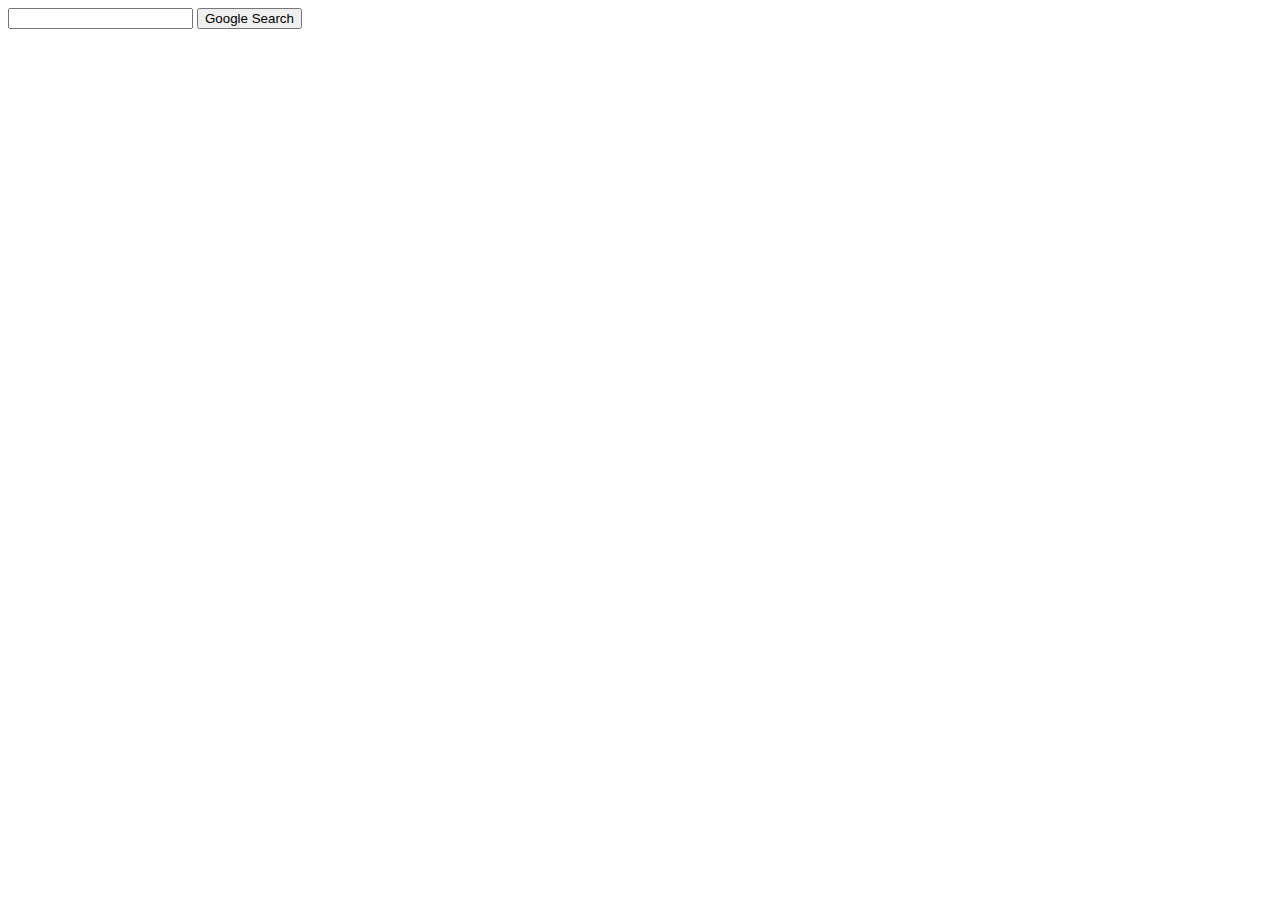
==== index.html @ 01301d2a "initial commit index.html" ====
<!DOCTYPE html>
<html lang="en">
    <head>
        <title>Search</title>
    </head>
    <body>
        <form action="https://google.com/search">
            <input type="text" name="q">
            <input type="submit" value="Google Search">
        </form>
    </body>
</html>
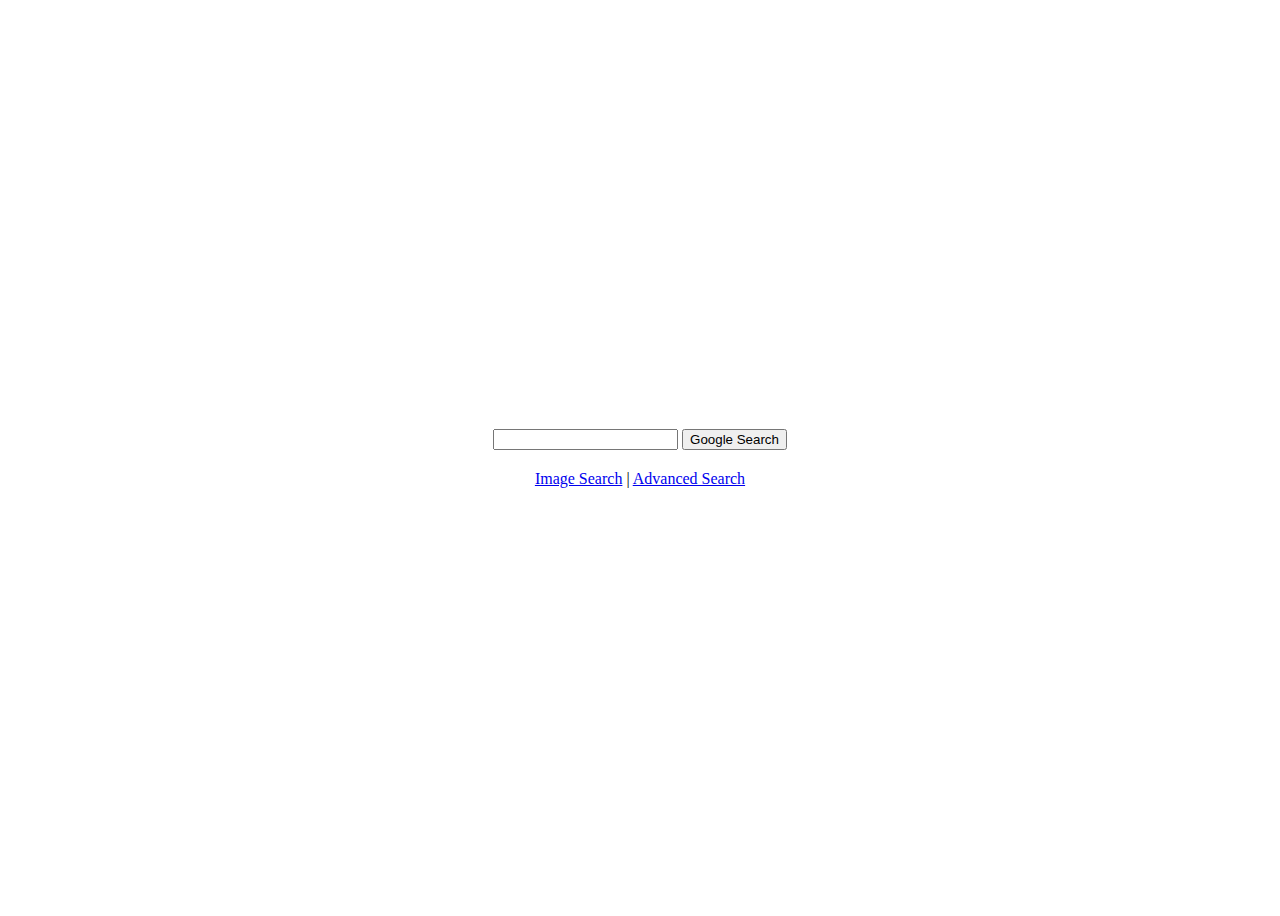
==== commit 91443375: "Add search-links" ====
--- a/index.html
+++ b/index.html
@@ -1,12 +1,19 @@
 <!DOCTYPE html>
 <html lang="en">
-    <head>
-        <title>Search</title>
-    </head>
-    <body>
-        <form action="https://google.com/search">
-            <input type="text" name="q">
-            <input type="submit" value="Google Search">
-        </form>
-    </body>
+  <head>
+    <title>Search</title>
+    <link rel="stylesheet" href="styles.css" />
+  </head>
+  <body>
+    <div>
+      <form action="https://google.com/search">
+        <input type="text" name="q" />
+        <input type="submit" value="Google Search" />
+      </form>
+    </div>
+    <div class="search-links">
+      <a href="image.html">Image Search</a> |
+      <a href="advanced.html">Advanced Search</a>
+    </div>
+  </body>
 </html>
--- a/styles.css
+++ b/styles.css
@@ -0,0 +1,10 @@
+body {
+  align-items: center;
+  display: flex;
+  justify-content: center;
+  flex-direction: column;
+  height: 100vh;
+}
+.search-links {
+  margin-top: 20px;
+}
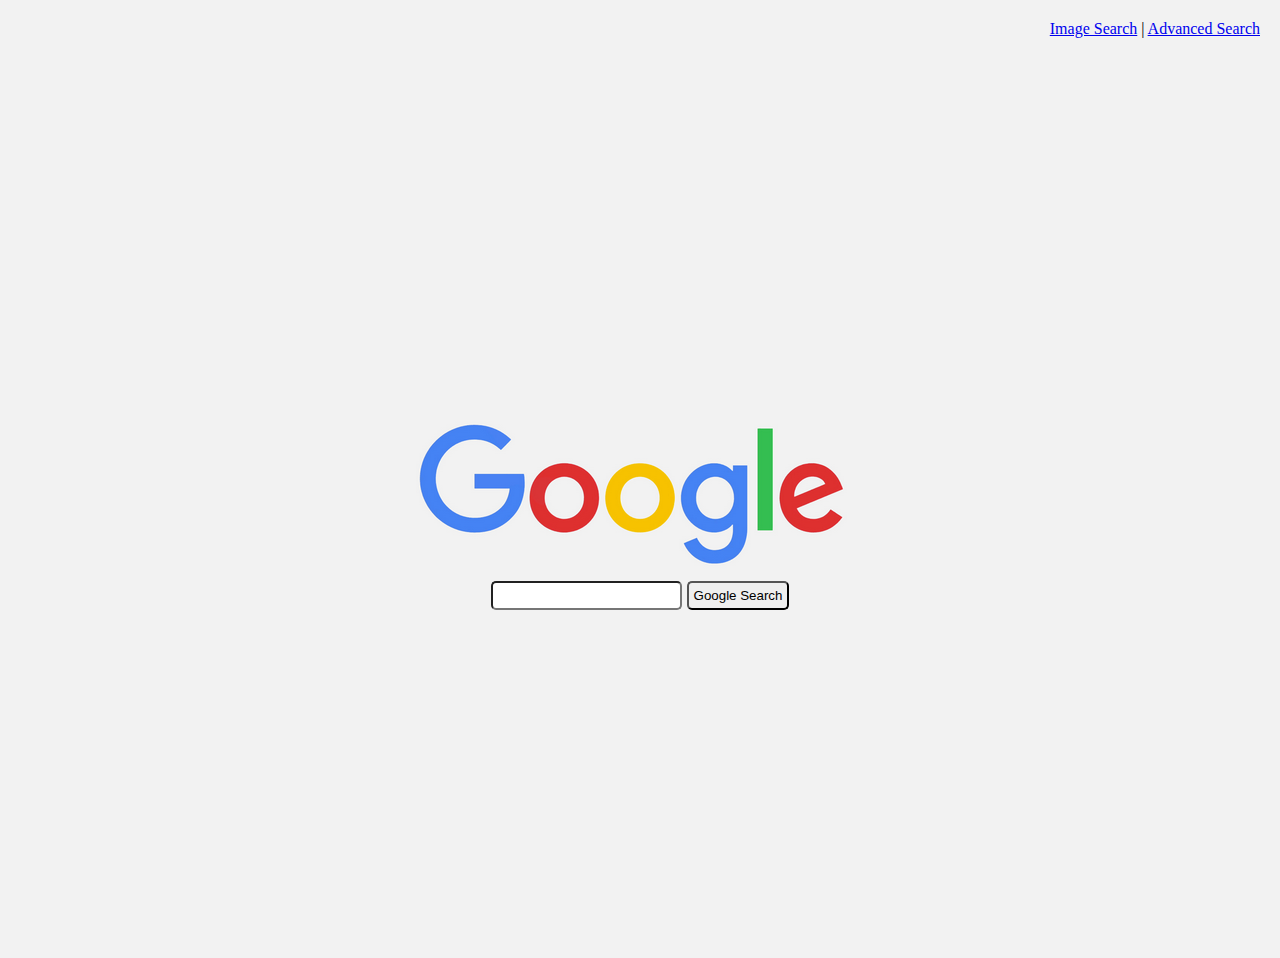
==== commit d7a48d95: "Add queries and styles" ====
--- a/index.html
+++ b/index.html
@@ -5,15 +5,16 @@
     <link rel="stylesheet" href="styles.css" />
   </head>
   <body>
-    <div>
+    <div class="search-links">
+      <a href="pages/image.html">Image Search</a> |
+      <a href="pages/advanced.html">Advanced Search</a>
+    </div>
+    <div class="search-inputs">
+      <img src="static/google.png" alt="google-logo" />
       <form action="https://google.com/search">
         <input type="text" name="q" />
-        <input type="submit" value="Google Search" />
+        <input class="search-button" type="submit" value="Google Search" />
       </form>
-    </div>
-    <div class="search-links">
-      <a href="image.html">Image Search</a> |
-      <a href="advanced.html">Advanced Search</a>
     </div>
   </body>
 </html>
--- a/styles.css
+++ b/styles.css
@@ -1,10 +1,43 @@
 body {
+  background: #f2f2f2;
+  margin: 0;
+  padding: 0;
+  height: 100vh;
+}
+.search-links {
+  margin: 20px;
+  text-align: right;
+}
+.search-inputs {
   align-items: center;
   display: flex;
   justify-content: center;
+  height: 100vh;
   flex-direction: column;
-  height: 100vh;
 }
-.search-links {
-  margin-top: 20px;
+
+.search-inputs div {
+  display: flex;
+  justify-content: space-between;
+  align-items: center;
 }
+.search-inputs input {
+  border-radius: 5px;
+  padding: 5px;
+  margin-top: 5px;
+}
+.column {
+  flex-direction: column;
+}
+.search-button,
+.advanced-search-button,
+.image-search-button {
+  float: right;
+  margin-left: 5px;
+  cursor: pointer;
+}
+.advanced-search-button,
+.image-search-button {
+  background: blue;
+  color: white;
+}
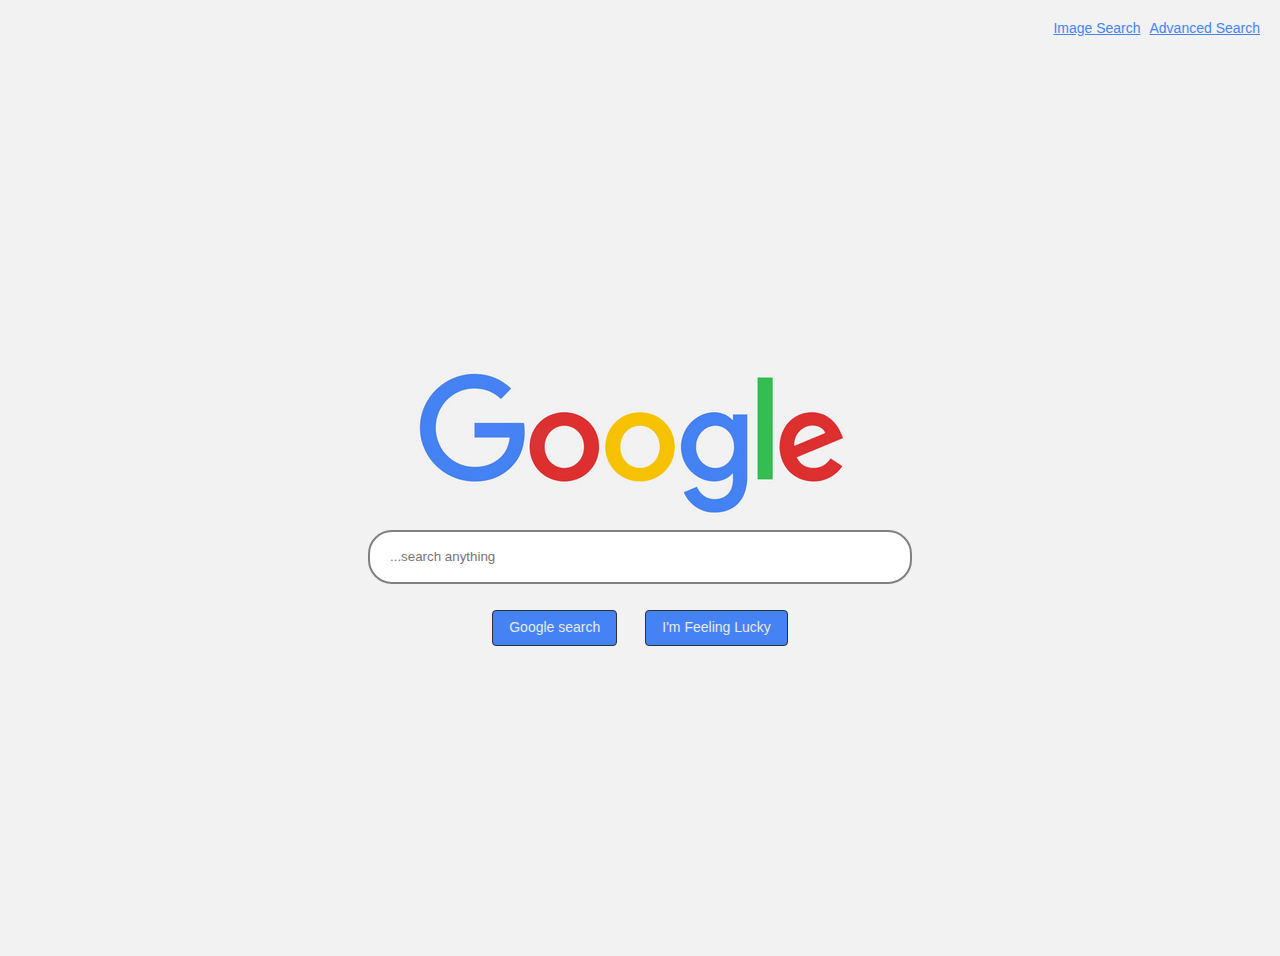
==== commit 536dd3a8: "Make major changes style" ====
--- a/index.html
+++ b/index.html
@@ -1,19 +1,34 @@
 <!DOCTYPE html>
 <html lang="en">
   <head>
-    <title>Search</title>
+    <title>project0</title>
     <link rel="stylesheet" href="styles.css" />
+    <link rel="shortcut icon" href="./static/favicon.ico" type="image/x-icon" />
   </head>
   <body>
     <div class="search-links">
-      <a href="pages/image.html">Image Search</a> |
-      <a href="pages/advanced.html">Advanced Search</a>
+      <a href="pages/image.html">Image Search</a>
+
+      <a style="margin-left: 5px" href="pages/advanced.html">Advanced Search</a>
     </div>
     <div class="search-inputs">
       <img src="static/google.png" alt="google-logo" />
       <form action="https://google.com/search">
-        <input type="text" name="q" />
-        <input class="search-button" type="submit" value="Google Search" />
+        <input
+          class="main-search"
+          type="text"
+          name="q"
+          autofocus
+          placeholder="...search anything"
+        />
+        <div class="main-page-buttons">
+          <input class="feeling-lucky" type="submit" value="Google search" />
+          <input
+            class="feeling-lucky"
+            type="submit"
+            value="I'm Feeling Lucky"
+          />
+        </div>
       </form>
     </div>
   </body>
--- a/styles.css
+++ b/styles.css
@@ -1,8 +1,13 @@
+:root {
+  --google-blue: #4583f4;
+}
 body {
   background: #f2f2f2;
   margin: 0;
   padding: 0;
   height: 100vh;
+  font-family: arial, sans-serif;
+  font-size: 14px;
 }
 .search-links {
   margin: 20px;
@@ -13,7 +18,7 @@
   display: flex;
   justify-content: center;
   height: 100vh;
-  flex-direction: column;
+  flex-direction: column !important;
 }
 
 .search-inputs div {
@@ -36,8 +41,61 @@
   margin-left: 5px;
   cursor: pointer;
 }
-.advanced-search-button,
 .image-search-button {
-  background: blue;
-  color: white;
+  margin-top: 15px !important;
 }
+
+input[type="text"]:focus {
+  outline: none;
+}
+
+.main-search {
+  background: transparent;
+  border: 2px solid gray;
+  border-radius: 24px !important;
+  height: 30px;
+  padding: 10px 20px !important;
+  width: 500px;
+}
+.main-search:focus,
+.main-search:hover {
+  background: white;
+}
+.main-page-buttons > input,
+#advanced-search-button,
+.image-form input:last-child {
+  border: 1px solid #303134;
+  border-radius: 4px;
+  background: var(--google-blue);
+  color: #e8eaed;
+  font-family: arial, sans-serif;
+  font-size: 14px;
+  margin: 11px 4px;
+  padding: 0 16px;
+  line-height: 27px;
+  height: 36px;
+  min-width: 54px;
+  text-align: center;
+  cursor: pointer;
+  user-select: none;
+}
+#advanced-search-button {
+  float: right;
+}
+.search-advanced-questions label {
+  margin-right: 15px;
+}
+.image-form {
+  display: flex;
+  flex-direction: column;
+}
+.main-page-buttons {
+  justify-content: center !important;
+  gap: 20px;
+  margin-top: 15px;
+}
+/* Set the color of unvisited links */
+a:link,
+a:visited {
+  color: var(--google-blue);
+}
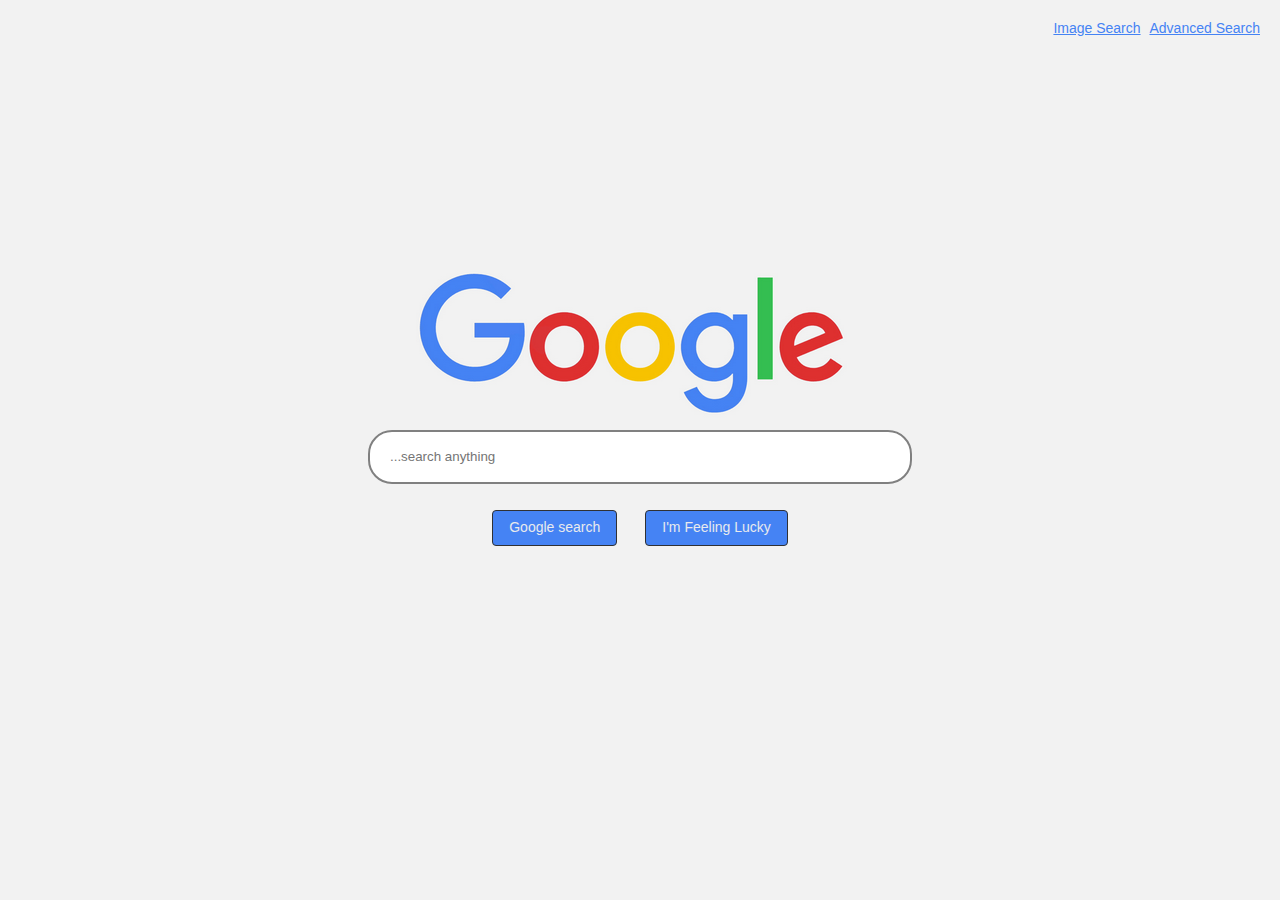
==== commit 6c73951f: "Implement calculation for centering the main input box" ====
--- a/index.html
+++ b/index.html
@@ -27,6 +27,7 @@
             class="feeling-lucky"
             type="submit"
             value="I'm Feeling Lucky"
+            name="btnI"
           />
         </div>
       </form>
--- a/styles.css
+++ b/styles.css
@@ -5,7 +5,6 @@
   background: #f2f2f2;
   margin: 0;
   padding: 0;
-  height: 100vh;
   font-family: arial, sans-serif;
   font-size: 14px;
 }
@@ -17,7 +16,7 @@
   align-items: center;
   display: flex;
   justify-content: center;
-  height: 100vh;
+  height: calc(100vh - 200px);
   flex-direction: column !important;
 }
 
